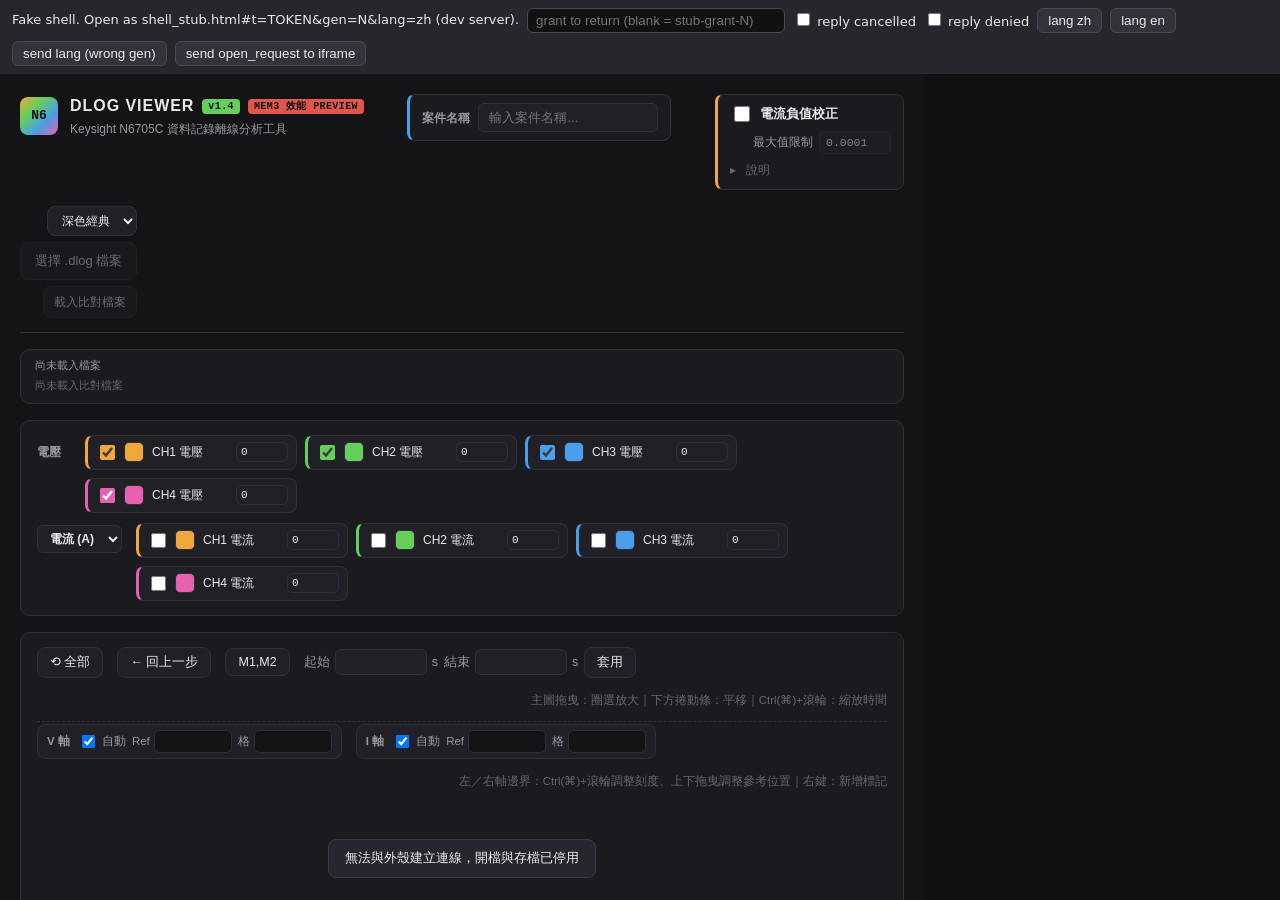
==== src/n6705c_seq/analysis/web/shell_stub.html @ 81390326 "feat: wave 4 - T5 viewer via postMessage/fetch; T3/T4 open_handle handoff fixes Co-Authored-By: Clau" ====
<!doctype html>
<html lang="en">
<head>
<meta charset="utf-8">
<meta name="viewport" content="width=device-width, initial-scale=1">
<title>Analysis shell stub</title>
<style>
  body{ margin:0; font:13px/1.4 system-ui,sans-serif; background:#1a1a1f; color:#e9e9ec; display:flex; flex-direction:column; height:100vh; }
  #bar{ padding:8px 12px; display:flex; gap:8px; flex-wrap:wrap; align-items:center; background:#26262c; }
  button{ background:#33333b; color:inherit; border:1px solid #4a4a54; border-radius:6px; padding:4px 10px; cursor:pointer; }
  input{ background:#111; color:inherit; border:1px solid #4a4a54; border-radius:6px; padding:4px 8px; width:18em; }
  #main{ flex:1; display:flex; min-height:0; }
  iframe{ flex:1; border:0; background:#fff; }
  #log{ width:340px; margin:0; padding:8px; overflow:auto; background:#111; font:11px/1.35 ui-monospace,Menlo,monospace; white-space:pre-wrap; }
</style>
</head>
<body>
<div id="bar">
  <span>Fake shell. Open as shell_stub.html#t=TOKEN&amp;gen=N&amp;lang=zh (dev server).</span>
  <input id="grant" placeholder="grant to return (blank = stub-grant-N)">
  <label><input type="checkbox" id="cancel" style="width:auto"> reply cancelled</label>
  <label><input type="checkbox" id="deny" style="width:auto"> reply denied</label>
  <button data-lang="zh">lang zh</button><button data-lang="en">lang en</button>
  <button id="badGen">send lang (wrong gen)</button>
  <button id="badType">send open_request to iframe</button>
</div>
<div id="main"><iframe id="f" title="viewer"></iframe><pre id="log"></pre></div>
<script>
(function(){
  'use strict';
  const h = new URLSearchParams(location.hash.slice(1));
  const gen = parseInt(h.get('gen') || '1', 10);
  const lang = h.get('lang') === 'en' ? 'en' : 'zh';
  const f = document.getElementById('f');
  const log = document.getElementById('log');
  const say = (s) => { log.textContent += s + '\n'; log.scrollTop = log.scrollHeight; };
  const src = 'viewer.html#t=' + encodeURIComponent(h.get('t') || '') + '&gen=' + gen + '&lang=' + lang +
              '&parent=' + encodeURIComponent(location.origin);
  const analysisOrigin = new URL(src, location.href).origin;
  f.src = src;
  const TO_SHELL = ['ready', 'open_request', 'save_request'];
  let n = 0;
  function post(msg){ f.contentWindow.postMessage(Object.assign({ v: 1, gen: gen }, msg), analysisOrigin); }
  window.addEventListener('message', (ev) => {
    const d = ev.data;
    if (ev.source !== f.contentWindow || ev.origin !== analysisOrigin) return;
    if (!d || typeof d !== 'object' || d.v !== 1 || d.gen !== gen || TO_SHELL.indexOf(d.type) < 0) { say('dropped ' + JSON.stringify(d)); return; }
    say('<- ' + JSON.stringify(d));
    if (d.type === 'ready') { post({ type: 'lang', lang: lang }); return; }
    if (typeof d.id !== 'string' || !/^[A-Za-z0-9_-]{1,64}$/.test(d.id)) { say('dropped (bad id)'); return; }
    const type = d.type === 'open_request' ? 'open_result' : 'save_result';
    let r;
    if (document.getElementById('cancel').checked) r = { ok: false, cancelled: true };
    else if (document.getElementById('deny').checked) r = { ok: false, error: 'denied by stub', code: 'stub' };
    else r = { ok: true, grant: document.getElementById('grant').value || ('stub-grant-' + (++n)), name: d.suggested || 'stub.dlog' };
    post(Object.assign({ type: type, id: d.id }, r));
    say('-> ' + type + ' ' + JSON.stringify(r));
  });
  document.querySelectorAll('[data-lang]').forEach((b) => b.addEventListener('click', () => post({ type: 'lang', lang: b.dataset.lang })));
  document.getElementById('badGen').addEventListener('click', () => f.contentWindow.postMessage({ v: 1, gen: gen + 1, type: 'lang', lang: 'en' }, analysisOrigin));
  document.getElementById('badType').addEventListener('click', () => post({ type: 'open_request', id: 'x', purpose: 'dlog' }));
})();
</script>
</body>
</html>
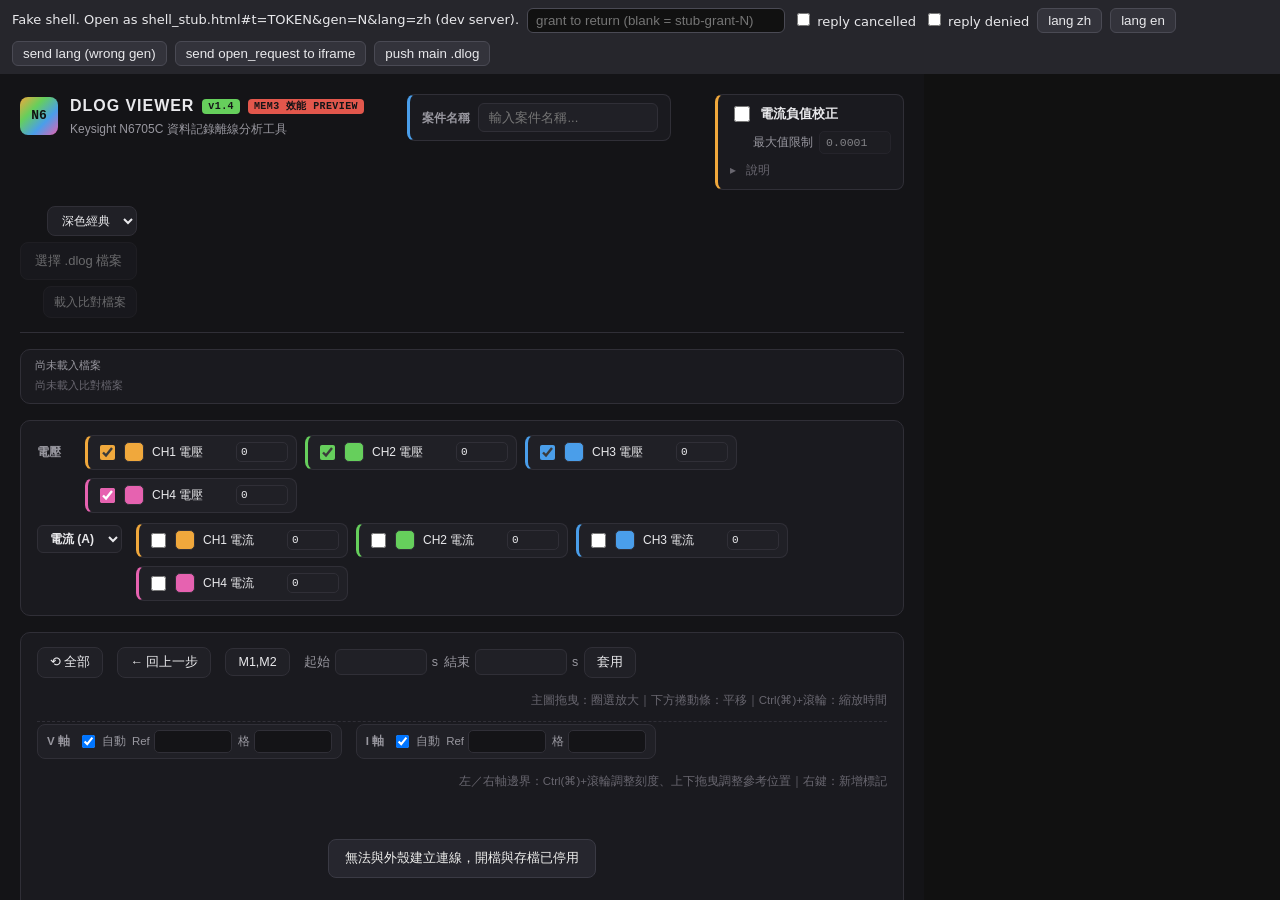
==== commit 7e8c7387: "feat: live logging Wave 2 (RecordApi bridge, snapshot, record panel, viewer open_push) - web_record." ====
--- a/src/n6705c_seq/analysis/web/shell_stub.html
+++ b/src/n6705c_seq/analysis/web/shell_stub.html
@@ -23,6 +23,7 @@
   <button data-lang="zh">lang zh</button><button data-lang="en">lang en</button>
   <button id="badGen">send lang (wrong gen)</button>
   <button id="badType">send open_request to iframe</button>
+  <button id="openPush">push main .dlog</button>
 </div>
 <div id="main"><iframe id="f" title="viewer"></iframe><pre id="log"></pre></div>
 <script>
@@ -59,6 +60,11 @@
   document.querySelectorAll('[data-lang]').forEach((b) => b.addEventListener('click', () => post({ type: 'lang', lang: b.dataset.lang })));
   document.getElementById('badGen').addEventListener('click', () => f.contentWindow.postMessage({ v: 1, gen: gen + 1, type: 'lang', lang: 'en' }, analysisOrigin));
   document.getElementById('badType').addEventListener('click', () => post({ type: 'open_request', id: 'x', purpose: 'dlog' }));
+  document.getElementById('openPush').addEventListener('click', () => {
+    const msg = { type: 'open_push', grant: document.getElementById('grant').value || ('stub-grant-' + (++n)), name: 'stub.dlog' };
+    post(msg);
+    say('-> ' + JSON.stringify(msg));
+  });
 })();
 </script>
 </body>
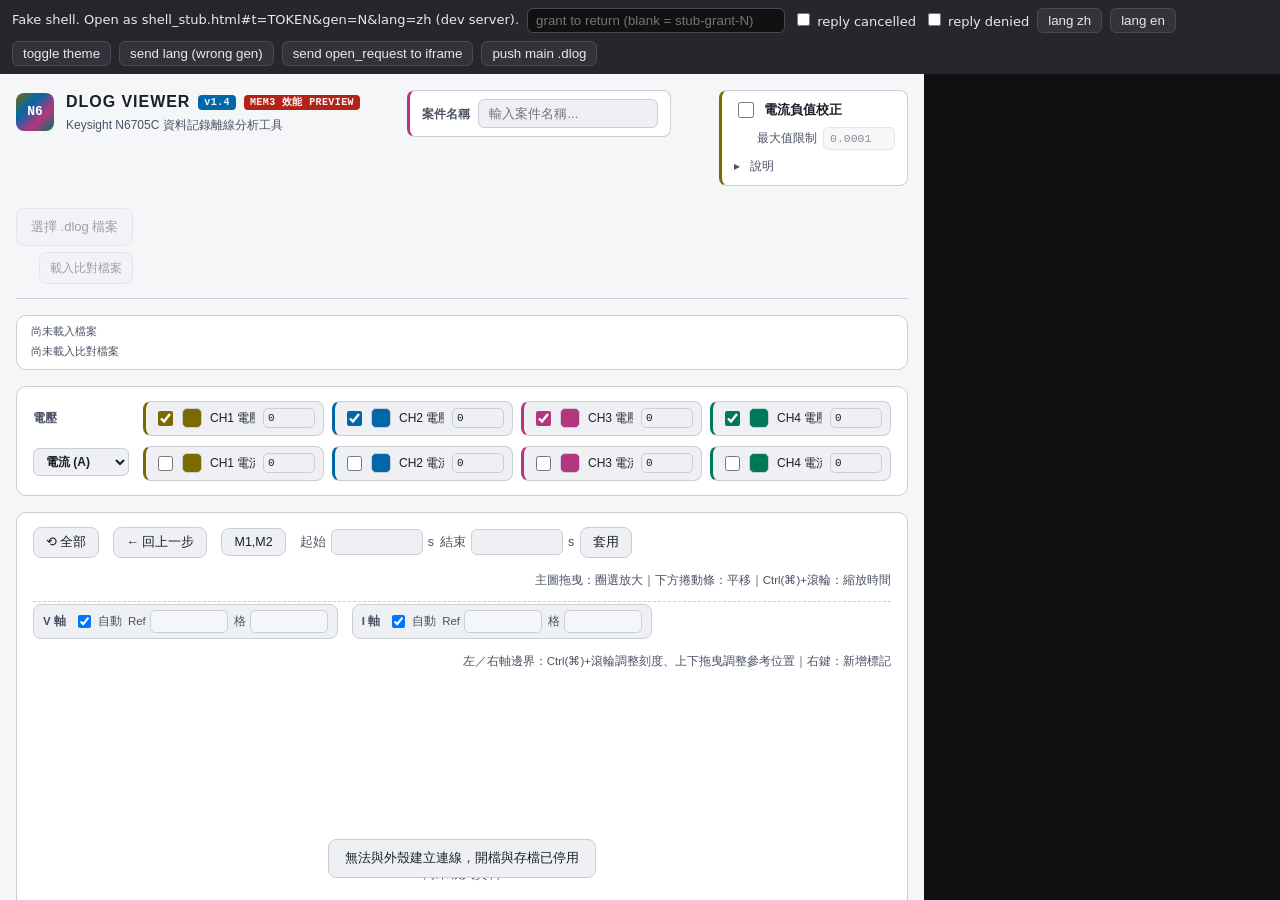
==== commit fea53396: "feat(theme): viewer dual theme, full-width layout, token chart colors Co-Authored-By: Claude Sonnet " ====
--- a/src/n6705c_seq/analysis/web/shell_stub.html
+++ b/src/n6705c_seq/analysis/web/shell_stub.html
@@ -21,6 +21,7 @@
   <label><input type="checkbox" id="cancel" style="width:auto"> reply cancelled</label>
   <label><input type="checkbox" id="deny" style="width:auto"> reply denied</label>
   <button data-lang="zh">lang zh</button><button data-lang="en">lang en</button>
+  <button id="theme">toggle theme</button>
   <button id="badGen">send lang (wrong gen)</button>
   <button id="badType">send open_request to iframe</button>
   <button id="openPush">push main .dlog</button>
@@ -32,11 +33,12 @@
   const h = new URLSearchParams(location.hash.slice(1));
   const gen = parseInt(h.get('gen') || '1', 10);
   const lang = h.get('lang') === 'en' ? 'en' : 'zh';
+  let theme = h.get('theme') === 'dark' ? 'dark' : 'light';
   const f = document.getElementById('f');
   const log = document.getElementById('log');
   const say = (s) => { log.textContent += s + '\n'; log.scrollTop = log.scrollHeight; };
   const src = 'viewer.html#t=' + encodeURIComponent(h.get('t') || '') + '&gen=' + gen + '&lang=' + lang +
-              '&parent=' + encodeURIComponent(location.origin);
+              '&theme=' + theme + '&parent=' + encodeURIComponent(location.origin);
   const analysisOrigin = new URL(src, location.href).origin;
   f.src = src;
   const TO_SHELL = ['ready', 'open_request', 'save_request'];
@@ -47,7 +49,7 @@
     if (ev.source !== f.contentWindow || ev.origin !== analysisOrigin) return;
     if (!d || typeof d !== 'object' || d.v !== 1 || d.gen !== gen || TO_SHELL.indexOf(d.type) < 0) { say('dropped ' + JSON.stringify(d)); return; }
     say('<- ' + JSON.stringify(d));
-    if (d.type === 'ready') { post({ type: 'lang', lang: lang }); return; }
+    if (d.type === 'ready') { post({ type: 'lang', lang: lang }); post({ type: 'theme', theme }); return; }
     if (typeof d.id !== 'string' || !/^[A-Za-z0-9_-]{1,64}$/.test(d.id)) { say('dropped (bad id)'); return; }
     const type = d.type === 'open_request' ? 'open_result' : 'save_result';
     let r;
@@ -58,6 +60,11 @@
     say('-> ' + type + ' ' + JSON.stringify(r));
   });
   document.querySelectorAll('[data-lang]').forEach((b) => b.addEventListener('click', () => post({ type: 'lang', lang: b.dataset.lang })));
+  document.getElementById('theme').addEventListener('click', () => {
+    theme = theme === 'light' ? 'dark' : 'light';
+    post({ type: 'theme', theme });
+    say('-> theme ' + theme);
+  });
   document.getElementById('badGen').addEventListener('click', () => f.contentWindow.postMessage({ v: 1, gen: gen + 1, type: 'lang', lang: 'en' }, analysisOrigin));
   document.getElementById('badType').addEventListener('click', () => post({ type: 'open_request', id: 'x', purpose: 'dlog' }));
   document.getElementById('openPush').addEventListener('click', () => {
